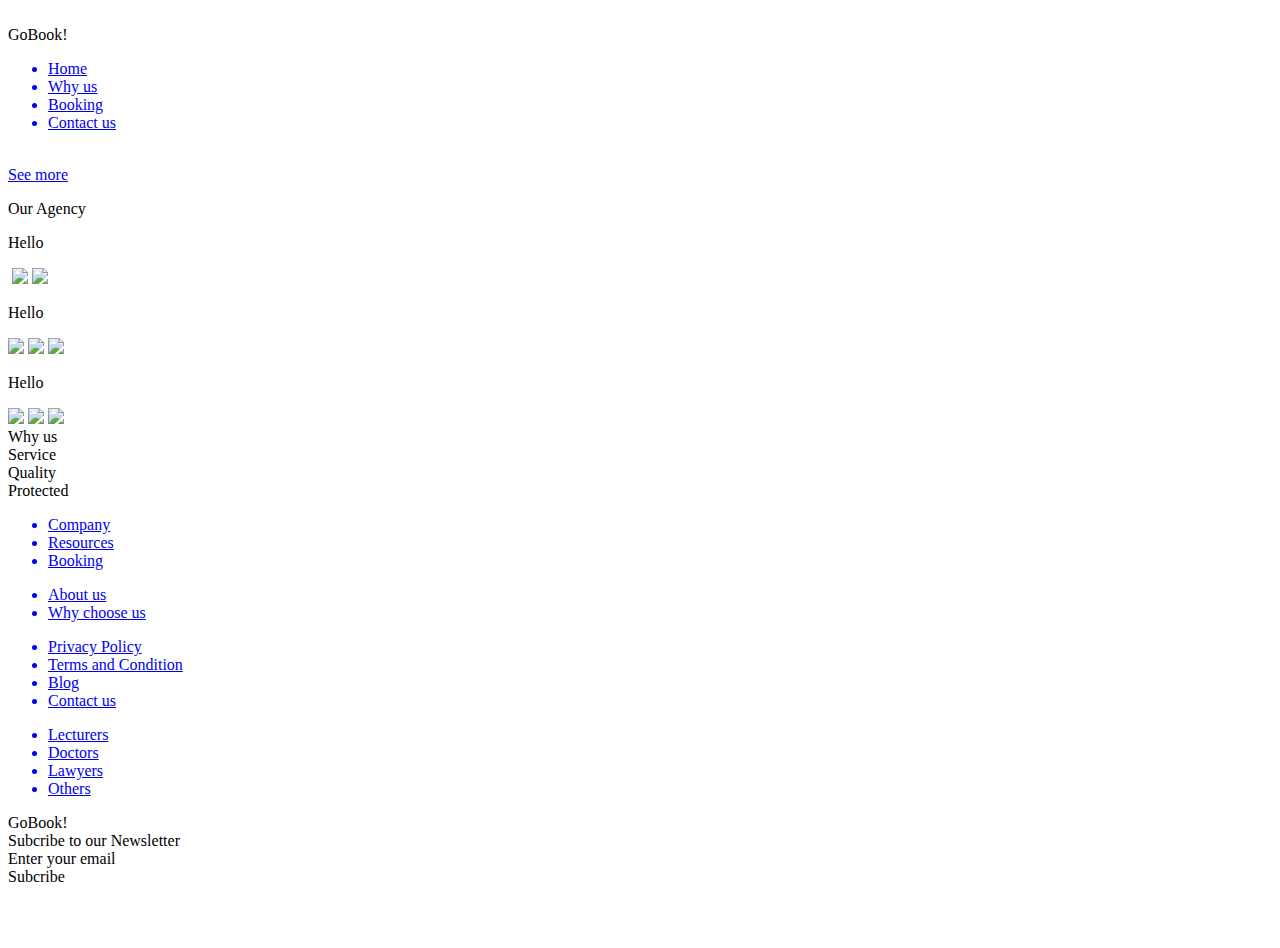
==== Innovation Project/Trang chủ/trangchu.html @ 856b2153 "update" ====
<!DOCTYPE html>
<html lang="en">

<head>
  <meta charset="UTF-8">
  <meta name="viewport" content="width=device-width, initial-scale=1.0">
  <title>Image Slider</title>
  <link rel="stylesheet" href="style2.css">
  
</head>
<body>
  <div class="logo_menu">
    <img src="./336955318_1939965119703123_5669393096625058488_n 1.png" alt="">
  </div>
  <div class="gobook_menu">
    GoBook!
  </div>
  <div class="menu">
    <a href="#">
      <ul>
        <li>Home</li>
        <li>Why us</li>
        <li>Booking</li>
        <li>Contact us</li>
      </ul>
    </a>
  </div>
  </div>
  <div class="background2">
    <div class="hinhanhdautrang">
      <img src="./Backgroundtrangchu.png" alt="">
    </div>

  </div>
  
  <div class="background">
   
   <a href="#"> <div class="seemore">See more</div> </a>
  </div>
  <!-- Đây là hình ảnh our agency-->
  <div class="agency">
    <p>Our Agency</p>
  </div>
 
  
   <!-- Đây là hình ảnh 3 khung bên dưới-->
      <div class="box1">  
        <div class="chat">
          <p class="message">Hello</p>
        </div>
     
      <div class="slideshow">
        <img src="" class="slide active">
        <img src="./Background/concho2.jpeg" class="slide">
        <img src="./Background/concho3.jpeg" class="slide">
      </div>
   
    </div>
    <div class="box2">
      <div class="chat">
        <p class="message">Hello</p>
      </div>

      <div class="slideshow">
        <img src="./Background/concho1.webp" class="slide active">
        <img src="./Background/concho2.jpeg" class="slide">
        <img src="./Background/concho3.jpeg" class="slide">
      </div>

    </div>
    <div class="box3">
      <div class="chat">
        <p class="message">Hello</p>
      </div>
 
    <div class="slideshow">
      <img src="./Background/concho1.webp" class="slide active">
      <img src="./Background/concho2.jpeg" class="slide">
      <img src="./Background/concho3.jpeg" class="slide">
    </div>

    </div>
  </div>
  <!--Đây là why us-->
  <div class="whyus">
    Why us
  </div>
  <div class="whyus_box">
    <div class="whyus_box1">
      <div class="text1">
        Service
      </div>

    </div>
    <div class="whyus_box2">
      <div class="text2">
        Quality
      </div>
    
    </div>
    <div class="whyus_box3">
      <div class="text3">
        Protected
      </div>
    
    </div>
  </div>
  
  <!-- Đây là hình ảnh 3 khung bên dưới-->
  <!-- Đây là footer - đây là menu bar-->
  <div class="footer">
    <div class="bar">
    <ul>
      <a href="#"><li>Company</li></a>
      <a href="#"><li>Resources</li></a>
      <a href="#"><li>Booking</li></a>
    </ul>
  </div>
  <!-- Đây là footer - đây là hàng thứ nhất-->

  <div class="hang1">
    <div class="bar1">
    <ul>
      <a href="#"><li>About us</li></a>
      <a href="#"><li>Why choose us</li></a>
      
    </ul>
  </div>
  <!-- Đây là footer - đây là hàng thứ hai-->
  <div class="hang2">
    <div class="bar2">
    <ul>
      <a href="#"><li>Privacy Policy</li></a>
      <a href="#"><li>Terms and Condition</li></a>
      <a href="#"><li>Blog</li></a>
      <a href="#"><li>Contact us</li></a>
      
    </ul>
  </div>
  <!-- Đây là footer - đây là hàng thứ ba-->
   <div class="hang3">
    <div class="bar3">
    <ul>
      <a href="#"><li>Lecturers</li></a>
      <a href="#"><li>Doctors</li></a>
      <a href="#"><li>Lawyers</li></a>
      <a href="#"><li>Others</li></a>
      
    </ul>
  </div>
  <!-- Đây là footer - Chữ GoBook-->
  <div class="chugobook">GoBook!</div>
  <div class="subcribe">Subcribe to our Newsletter</div>
  </div>
  <div class="background_sub"></div>
  <div class="background_sub2"></div>
  <div class="placeholder">Enter your email</div>
  <div class="chusubcribe">Subcribe</div>
  <div class="facebook"><img src="./Background/Vector.png" alt=""></div>
  <div class="twitter"><img src="./Background/twitter.png" alt=""></div>
  <div class="linkedin"><img src="./Background/Linkedin.png" alt=""></div>
 
  
  

  <script src="./index_2.js"></script>

  
</body>

</html>
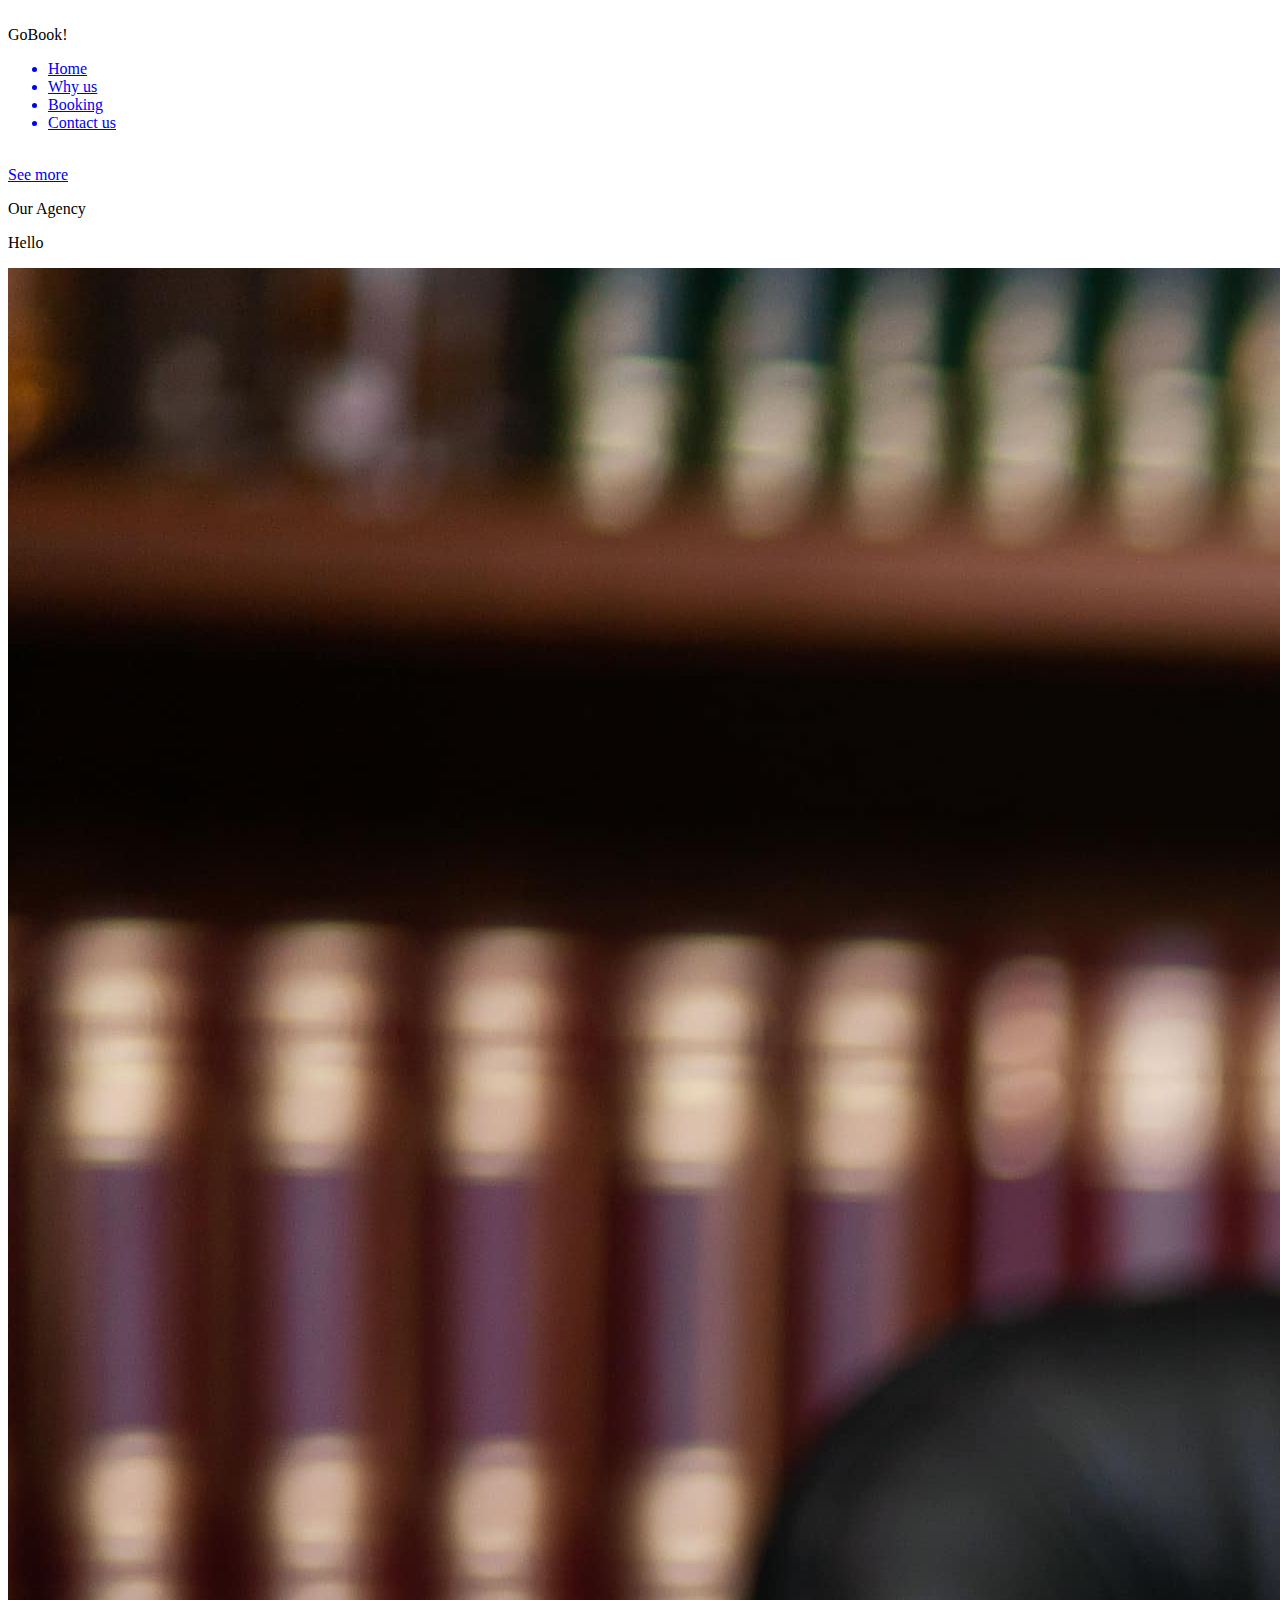
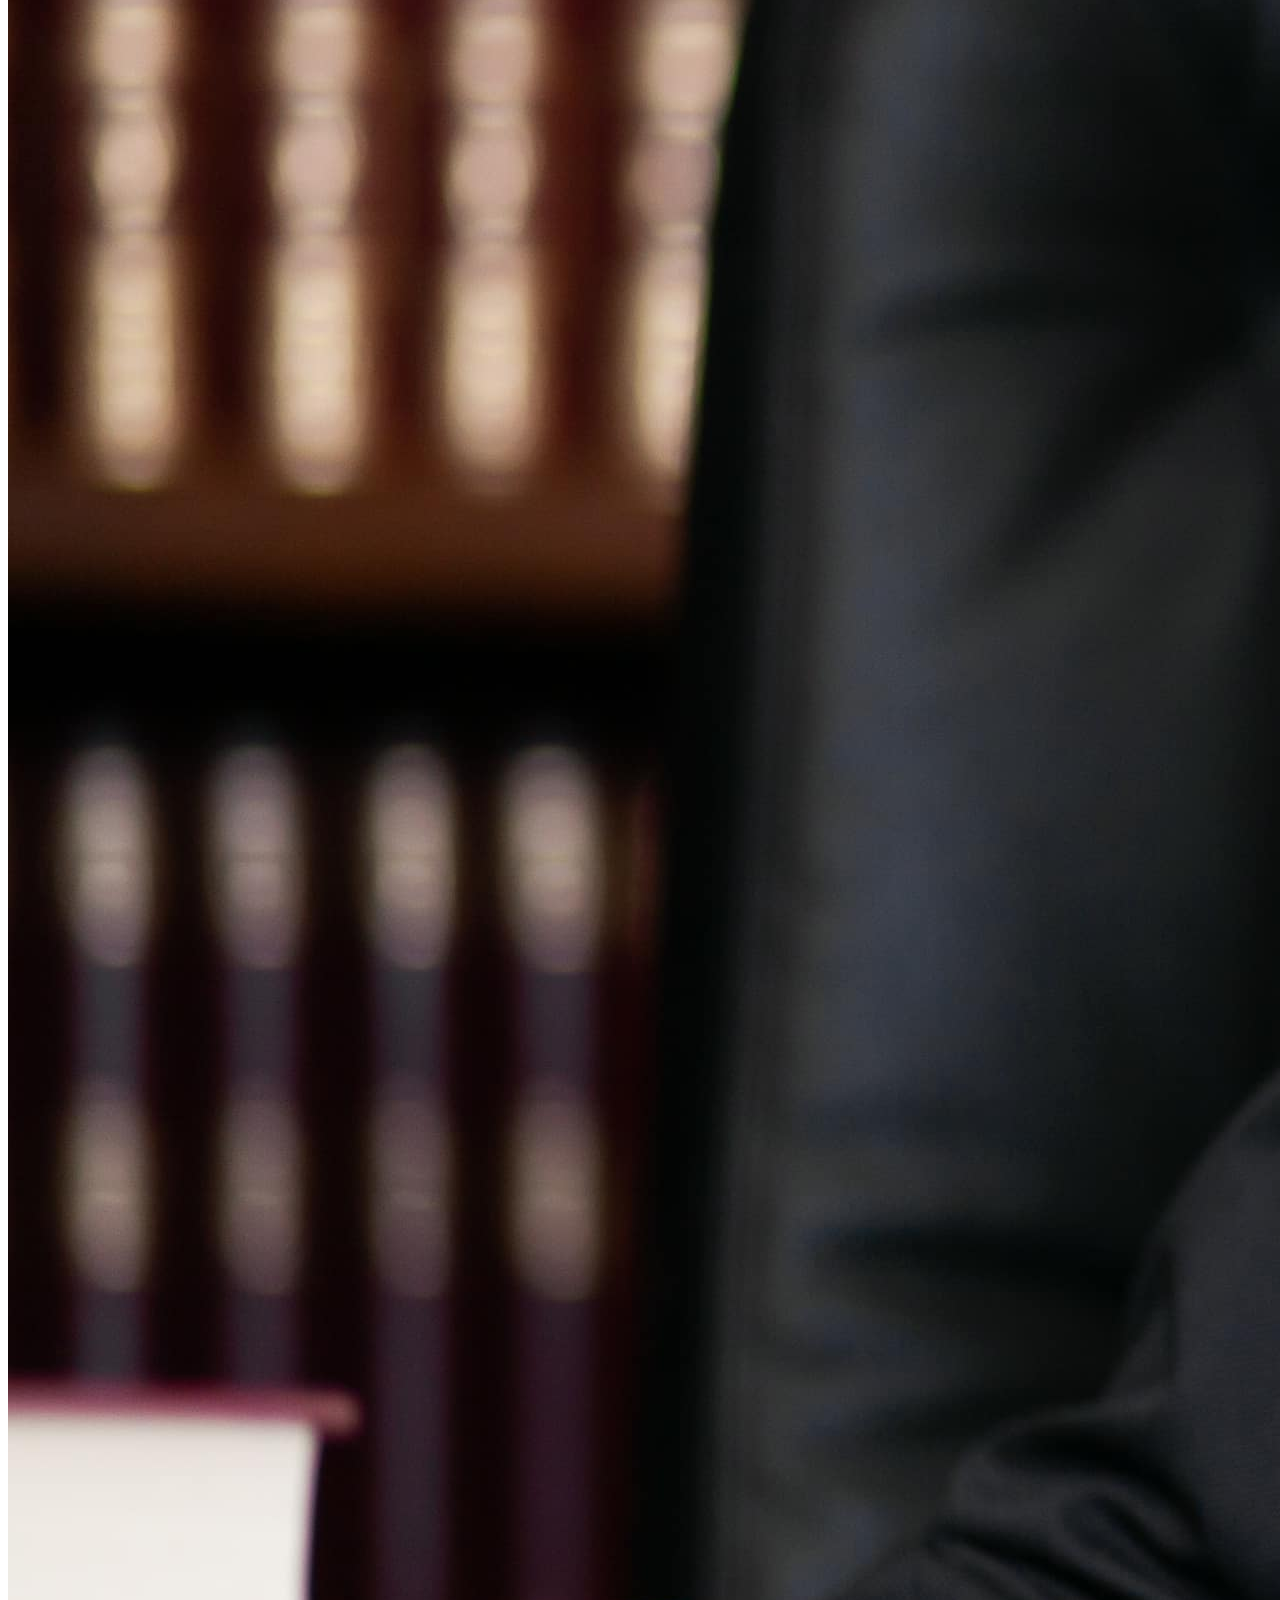
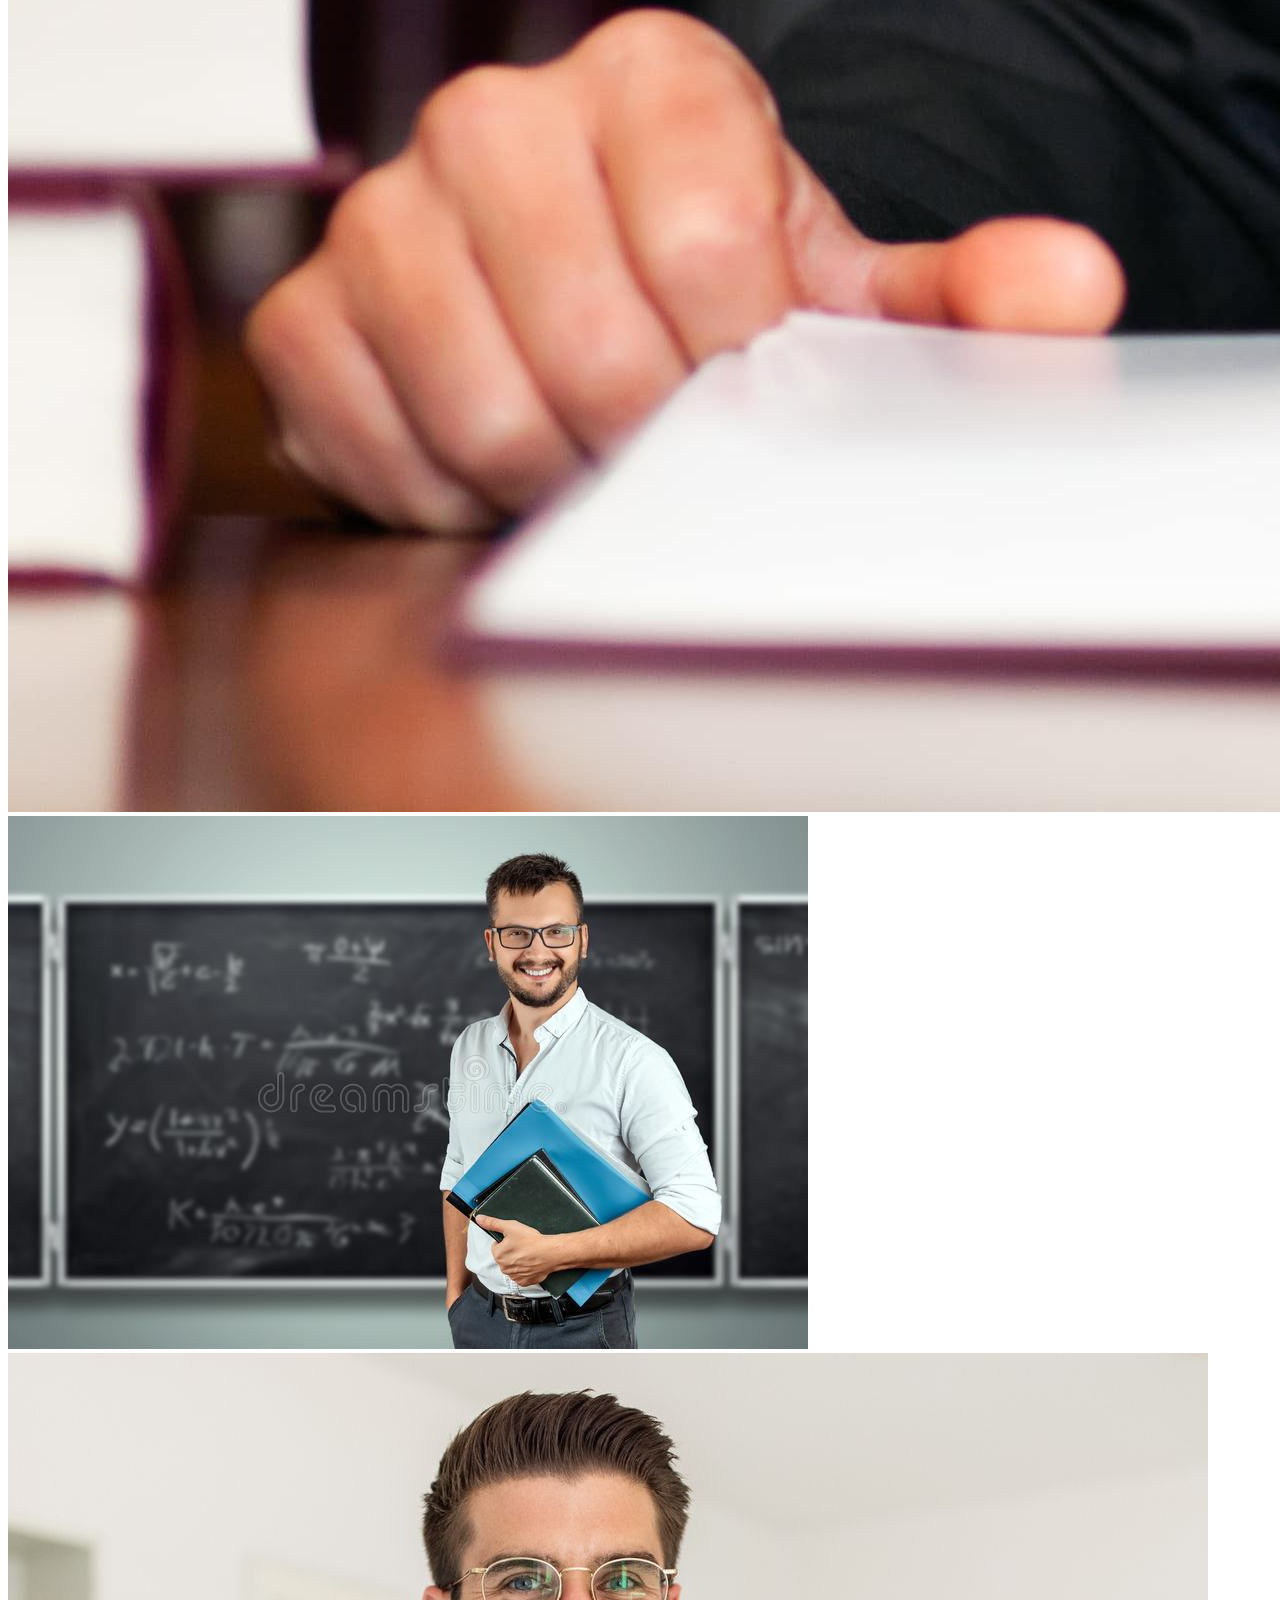
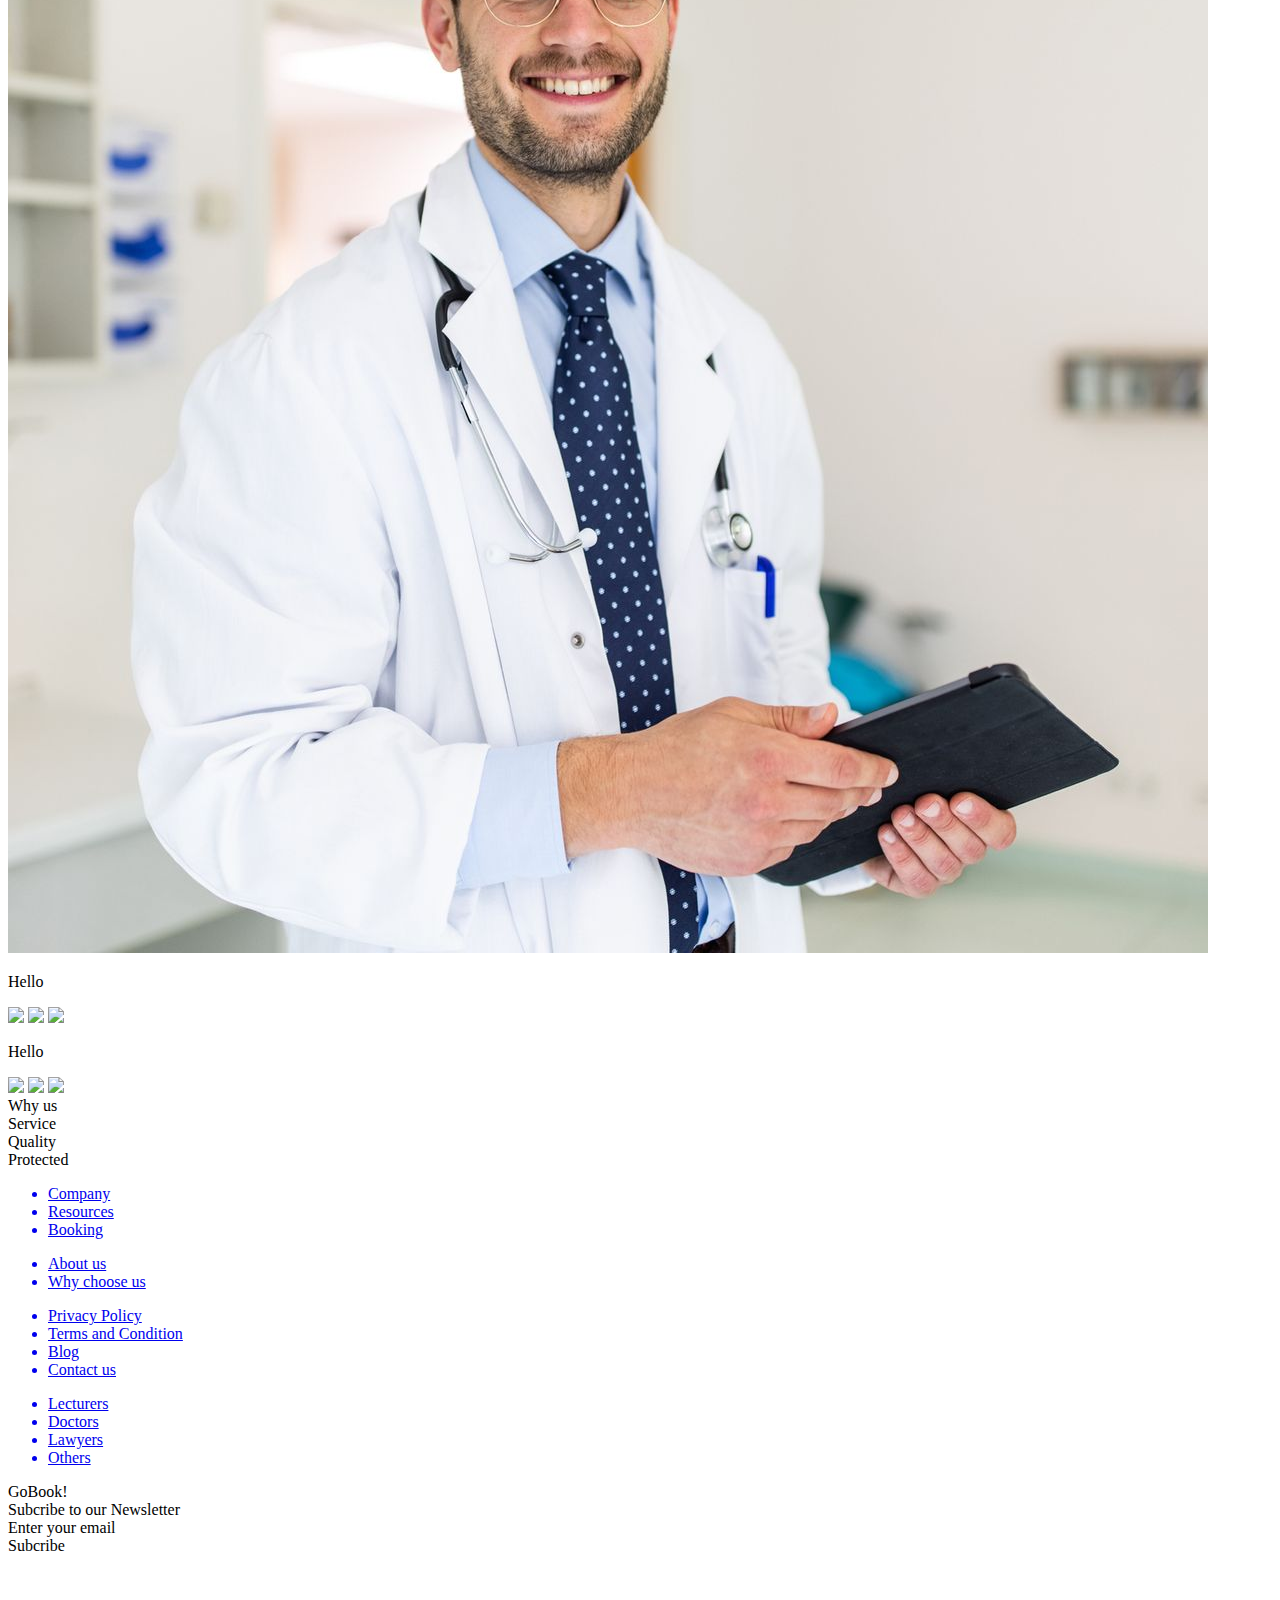
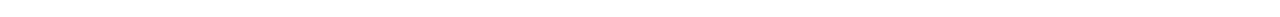
==== commit 0adc37af: "Update trangchu.html" ====
--- a/Innovation Project/Trang chủ/trangchu.html
+++ b/Innovation Project/Trang chủ/trangchu.html
@@ -50,9 +50,9 @@
         </div>
      
       <div class="slideshow">
-        <img src="" class="slide active">
-        <img src="./Background/concho2.jpeg" class="slide">
-        <img src="./Background/concho3.jpeg" class="slide">
+        <img src="./Background/Background/lawyer.jpeg" class="slide active">
+        <img src="./Background/Background/teacher1.jpeg" class="slide">
+        <img src="./Background/Background/doctor.jpeg" class="slide">
       </div>
    
     </div>
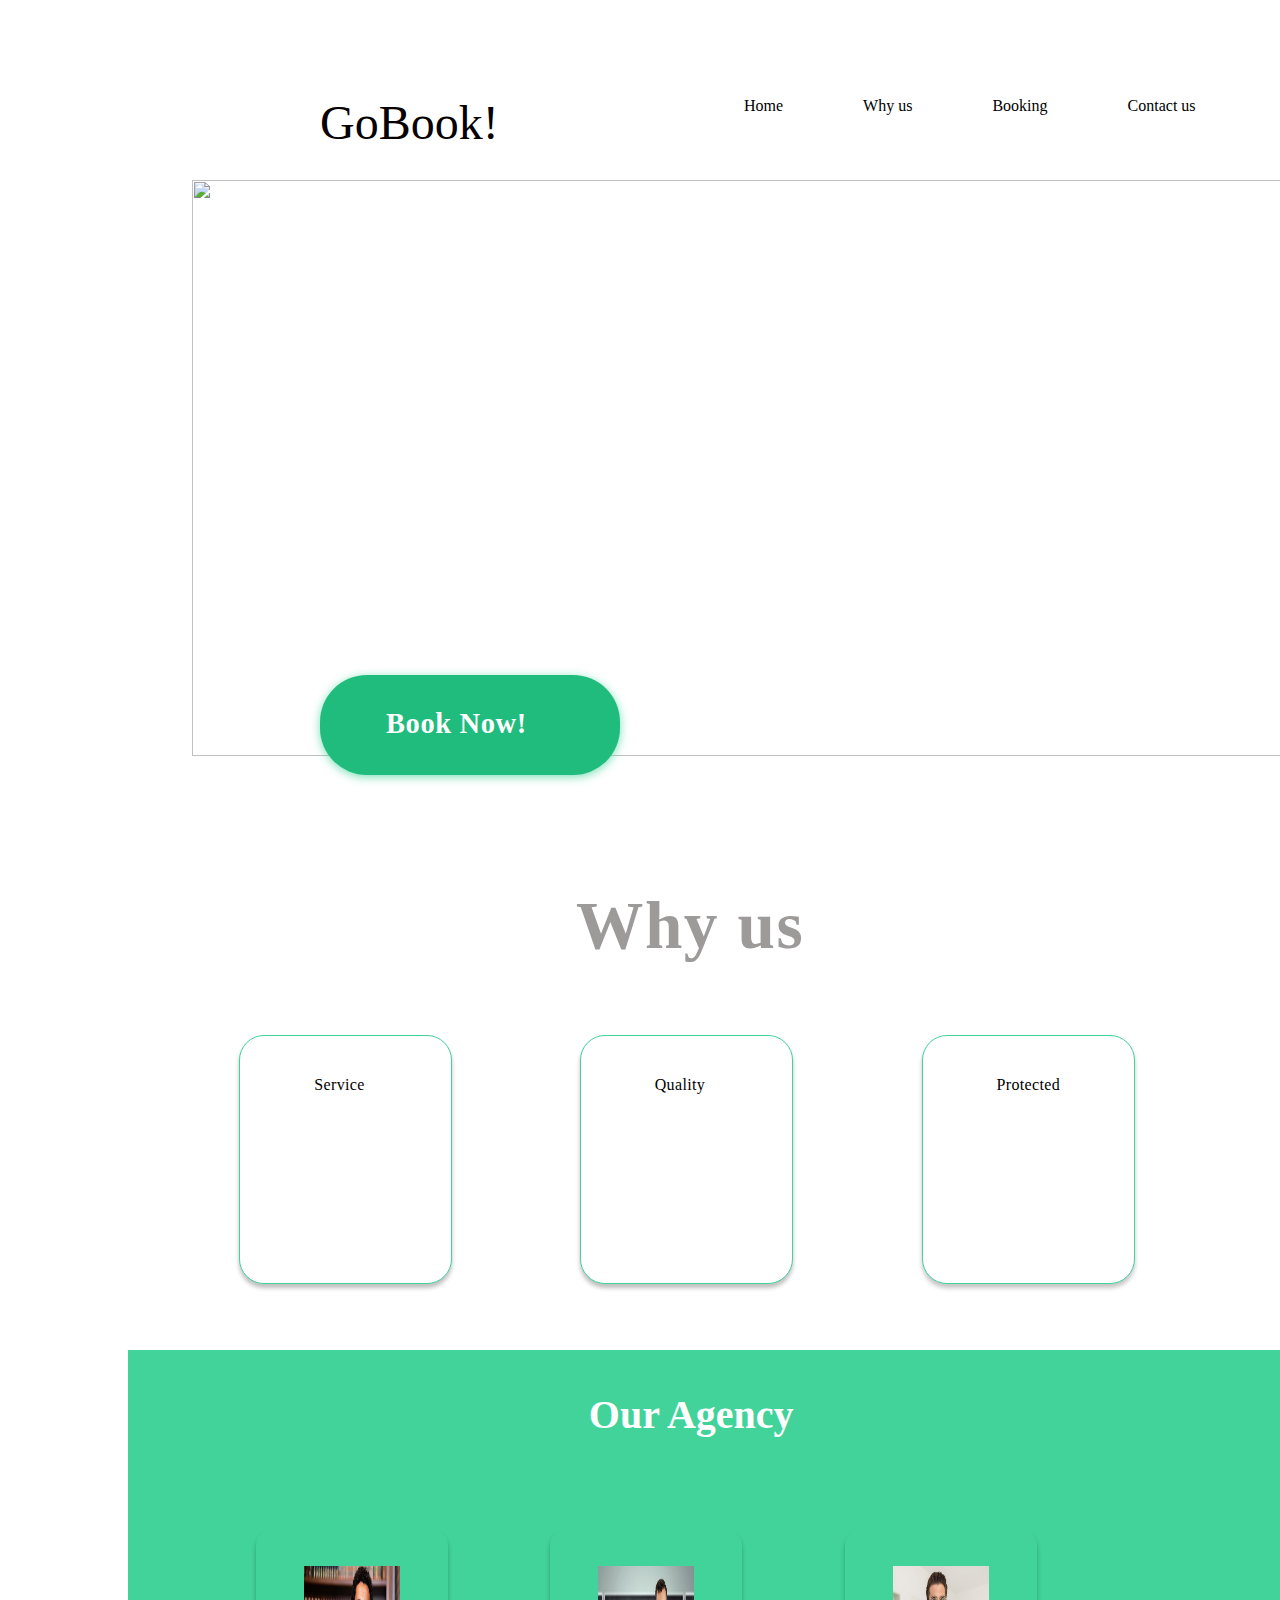
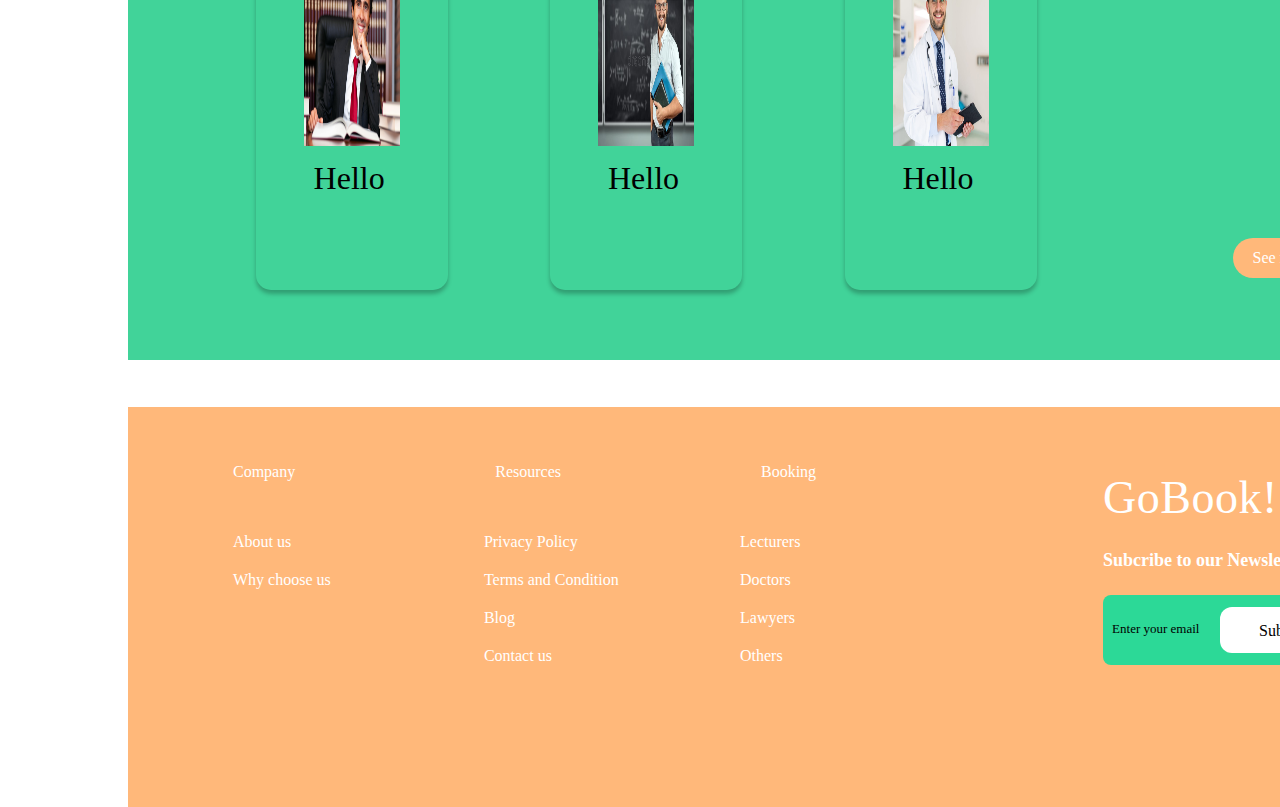
==== commit c819108c: "update" ====
--- a/Innovation Project/Trang chủ/trangchu.html
+++ b/Innovation Project/Trang chủ/trangchu.html
@@ -30,12 +30,16 @@
     <div class="hinhanhdautrang">
       <img src="./Backgroundtrangchu.png" alt="">
     </div>
+    <div class="booknow_button">
+      <a href="./booking frame9 frame11 của Thịnh lần 2/index.html">Book Now!</a>
+    </div>
 
   </div>
   
   <div class="background">
    
-   <a href="#"> <div class="seemore">See more</div> </a>
+   <a  href="./Check Agency/index.html"> 
+    <div class="seemore">See more</div></a>
   </div>
   <!-- Đây là hình ảnh our agency-->
   <div class="agency">
@@ -51,8 +55,8 @@
      
       <div class="slideshow">
         <img src="./Background/Background/lawyer.jpeg" class="slide active">
-        <img src="./Background/Background/teacher1.jpeg" class="slide">
-        <img src="./Background/Background/doctor.jpeg" class="slide">
+        <img src="./Background/Background/lawyer2.jpeg" class="slide">
+        <img src="./Background/Background/lawyer3.jpeg" class="slide">
       </div>
    
     </div>
@@ -62,9 +66,9 @@
       </div>
 
       <div class="slideshow">
-        <img src="./Background/concho1.webp" class="slide active">
-        <img src="./Background/concho2.jpeg" class="slide">
-        <img src="./Background/concho3.jpeg" class="slide">
+        <img src="./Background/Background/teacher1.jpeg" class="slide active">
+        <img src="./Background/Background/teacher2.jpeg" class="slide">
+        <img src="./Background/Background/teacher3.webp" class="slide">
       </div>
 
     </div>
@@ -74,9 +78,9 @@
       </div>
  
     <div class="slideshow">
-      <img src="./Background/concho1.webp" class="slide active">
-      <img src="./Background/concho2.jpeg" class="slide">
-      <img src="./Background/concho3.jpeg" class="slide">
+      <img src="./Background/Background/doctor.jpeg" class="slide active">
+      <img src="./Background/Background/doctor2.jpeg" class="slide">
+      <img src="./Background/Background/doctor3.jpeg" class="slide">
     </div>
 
     </div>
--- a/Innovation Project/Trang chủ/style2.css
+++ b/Innovation Project/Trang chủ/style2.css
@@ -0,0 +1,541 @@
+* {
+  font-family: customfont1;
+}
+
+body {
+
+  background-color: white;
+  width: 100%;
+  height: 100%;
+  background-size: cover;
+  background-repeat: no-repeat;
+  background-position: center;
+}
+/*Menu của header*/
+
+.menu a {
+
+  text-decoration: none;
+}
+
+.menu ul {
+
+  position: absolute;
+  list-style-type: none;
+  display: flex;
+  justify-content: center;
+  top: 9% ;
+  left: 55%;
+}
+
+.menu ul li {
+  margin-right: 80px;
+  color: black;
+}
+
+/*Chu GoBook trên thanh menu*/
+.gobook_menu {
+  position: absolute;
+  width: 630px;
+  height: 85px;
+  font-weight: 400;
+  font-size: 48px;
+  line-height: 65px;
+  color: #060000;
+  top: 10%;
+  left: 25%;
+
+
+}
+
+/*Logo trên thanh menu*/
+.logo_menu {
+  top: 10%;
+  left: 20%;
+  position: absolute;
+  width: 49px;
+  height: 62px;
+}
+
+/*Background Trang chủ*/
+.hinhanhdautrang img{
+  top: 20%;
+  position: absolute;
+  left: 15%;
+  width: 1200px;
+  height:80%;
+}
+
+/*Book now button đầu trang*/
+.booknow_button{
+  position: absolute;
+  width: 300px;
+  height: 100px;
+  top: 75%;
+  left: 25%;
+  background: #20BC7E;
+  box-shadow: 0px 2px 10px rgba(65, 211, 153, 0.7);
+  border-radius: 47px;
+}
+.booknow_button a{
+  position: absolute;
+  top: 30%;
+  left: 22%;
+  text-decoration: none;
+  color: white;
+  font-weight: 600;
+    font-size: 28.43px;
+    line-height: 37px;
+    /* identical to box height */
+    letter-spacing: 0.023em;
+}
+.booknow_button a:hover
+{
+  color: crimson;
+  transition: 0.5s ease-in-out;
+}
+
+
+
+/* đây là phần nền màu xanh*/
+
+
+.background {
+  background-position: cover;
+  top: 150%;
+  left: 10%;
+  position: absolute;
+  background-color: #41D399;
+  width: 1300px;
+  height: 610px;
+}
+
+/* đây là phần chữ agency*/
+.agency {
+  color: white;
+  position: absolute;
+  top:150%;
+  left: 46%;
+  font-weight: 700;
+  font-size: 40px;
+  line-height: 49px;
+
+color: #FFFEFE;
+}
+
+/*Đây là ô see more*/
+.seemore {
+  color: white;
+  text-decoration: none;
+  list-style-type: none;
+  display: flex;
+  flex-direction: column;
+  justify-content: center;
+  align-items: center;
+  padding: 0px;
+  gap: 8px;
+  left: 85%;
+  top: 80%;
+  position: absolute;
+  width: 99px;
+  height: 40px;
+  background: #FFB87A;
+  border-radius: 100px;
+}
+#seemore_hover{
+  color: red;
+  transition: 0.5 ease-in-out;
+}
+
+/* đây là ô thứ nhất trên màn hình*/
+
+.box1 {
+
+  position: absolute;
+  top: 170%;
+  left: 20%;
+  width: 15%;
+  height: 40%;
+  animation: changeColor 3s infinite;
+  border-radius: 15px;
+  box-shadow: 0px 4px 4px rgba(0, 0, 0, 0.25);
+
+}
+
+@keyframes changeColor {
+  0% {
+    background-color: white;
+  }
+
+  50% {
+    background-color: white;
+  }
+
+  100% {
+    background-color: whitesmoke;
+  }
+}
+
+/* đây là ô chữ ở bên dưới mỗi hình*/
+.chat {
+  color: black;
+  position: absolute;
+  top: 55%;
+  left: 30%;
+  font-size: 200%;
+}
+
+/* đây là ô thứ hai trên màn hình*/
+.box2 {
+  position: absolute;
+  top:170%;
+  left: 43%;
+  width: 15%;
+  height: 40%;
+  animation: changeColor 3s infinite;
+  border-radius: 15px;
+  box-shadow: 0px 4px 4px rgba(0, 0, 0, 0.25);
+}
+
+/* đây là ô thứ ba trên màn hình*/
+.box3 {
+  position: absolute;
+  top: 170%;
+  left: 66%;
+  width: 15%;
+  height: 40%;
+  animation: changeColor 3s infinite;
+  border-radius: 15px;
+  box-shadow: 0px 4px 4px rgba(0, 0, 0, 0.25);
+}
+
+/* Đây là phần Why us*/
+.text1{
+  position: absolute;
+  top: 10%;
+  left: 35%;
+  line-height: 47px;
+  text-align: center;
+  letter-spacing: 0.023em;
+  color: #000000;
+}
+.text2 {
+  position: absolute;
+  top: 10%;
+  left: 35%;
+  line-height: 47px;
+  text-align: center;
+  letter-spacing: 0.023em;
+  color: #000000;
+}
+.text3 {
+  position: absolute;
+  top: 10%;
+  left: 35%;
+  line-height: 47px;
+  text-align: center;
+  letter-spacing: 0.023em;
+  color: #000000;
+}
+.whyus{
+  position: absolute;
+  top: 98%;
+  left: 45%;
+  font-weight: 600;
+  font-size: 67.34px;
+  line-height: 88px;
+  text-align: center;
+  letter-spacing: 0.023em;
+
+  color: #9D9A9A;
+}
+.whyus_box{
+ 
+
+}
+.whyus_box1{
+top: 115%;
+  left: 18.7%;
+  position: absolute;
+  background: white;
+  width: 211px;
+  height: 247px;
+  box-shadow: 0px 4px 4px rgba(0, 0, 0, 0.25);
+  border-radius: 25px;
+  border-color: #41D399;
+  border-width: 1px;
+  border-style: solid;
+
+
+}
+.whyus_box2 {
+top: 115%;
+  left: 45.3%;
+  position: absolute;
+  background: white;
+  width: 211px;
+  height: 247px;
+  box-shadow: 0px 4px 4px rgba(0, 0, 0, 0.25);
+  border-radius: 25px;
+  border-color: #41D399;
+  border-width: 1px;
+  border-style: solid;
+
+
+}
+.whyus_box3 {
+top: 115%;
+  left: 72%;
+  position: absolute;
+  background: white;
+  width: 211px;
+  height: 247px;
+  box-shadow: 0px 4px 4px rgba(27, 26, 26, 0.25);
+  border-width: 1px;
+  border-style: solid;
+  border-radius: 25px ;
+  border-color: #41D399;
+
+
+}
+
+
+/* đây thanh menu bar ở phần footer*/
+
+.bar a {
+  text-decoration: none;
+}
+
+.bar ul {
+  position: absolute;
+  list-style-type: none;
+
+  display: flex;
+  justify-content: center;
+  top: 10%;
+  left: 5%;
+}
+
+.bar li {
+  color: white;
+  margin-right: 200px;
+
+}
+
+.footer {
+  background-position: cover;
+  top: 223%;
+  left: 10%;
+  position: absolute;
+  background-color: #FFB87A;
+  width: 1300px;
+  height: 400px;
+}
+
+ul li:hover {
+
+  color: royalblue;
+}
+
+ul li:active {
+
+  color: white;
+}
+
+
+/* đây thanh menu bar ở phần footer*/
+
+/*Đây là hàng 1 của footer*/
+.bar1 a {
+  text-decoration: none;
+}
+
+.bar1 ul {
+
+  position: absolute;
+  list-style-type: none;
+  display: inl;
+  justify-content: center;
+  top: 25%;
+  left: 5%;
+}
+
+.bar1 ul li {
+  color: white;
+  padding: 10px 0;
+  /* Tạo khoảng cách 10px giữa chúng theo chiều dọc */
+}
+
+
+/*Đây là hàng 2 của footer*/
+.bar2 a {
+  text-decoration: none;
+}
+
+.bar2 ul {
+  position: absolute;
+  list-style-type: none;
+  display: inl;
+  justify-content: center;
+  top: 25%;
+  left: 24.3%;
+}
+
+.bar2 ul li {
+  color: white;
+  padding: 10px 0;
+  /* Tạo khoảng cách 10px giữa chúng theo chiều dọc */
+}
+
+/*Đây là hàng 3 của footer*/
+.bar3 a {
+  text-decoration: none;
+}
+
+.bar3 ul {
+  position: absolute;
+  list-style-type: none;
+  justify-content: center;
+  top: 25%;
+  left: 44%;
+}
+
+.bar3 ul li {
+  color: white;
+  padding: 10px 0;
+  /* Tạo khoảng cách 10px giữa chúng theo chiều dọc */
+}
+
+/*Chu Gobook*/
+.chugobook {
+  position: absolute;
+  color: white;
+  top: 14%;
+  left: 75%;
+  font-weight: 400;
+  font-size: 46px;
+  line-height: 150%;
+  /* or 69px */
+  letter-spacing: 0.5px;
+}
+
+.subcribe {
+  position: absolute;
+  color: white;
+  top: 35%;
+  left: 75%;
+  font-weight: 600;
+  font-size: 18px;
+  line-height: 150%;
+
+}
+
+.background_sub {
+  top: 47%;
+  left: 75%;
+  width: 320px;
+  height: 70px;
+  position: absolute;
+  background: #2CD997;
+  border-radius: 8px;
+}
+
+.background_sub2 {
+  top: 50%;
+  left: 84%;
+  width: 100px;
+  height: 20px;
+  position: absolute;
+  background: white;
+  border-radius: 8px;
+  display: flex;
+  flex-direction: row;
+  align-items: flex-start;
+  padding: 13px 30px;
+  gap: 10px;
+  border-radius: 12px;
+
+}
+
+.placeholder {
+  position: absolute;
+  top: 53%;
+  left: 75.7%;
+  font-weight: 400;
+  font-size: 13px;
+  line-height: 150%;
+  /* or 24px */
+}
+
+.chusubcribe {
+  position: absolute;
+  top: 53%;
+  left: 87%;
+  font-weight: 400;
+  font-size: 16px;
+  line-height: 150%;
+
+}
+
+.facebook {
+  position: absolute;
+  top: 90%;
+  left: 75%;
+}
+
+.twitter {
+  position: absolute;
+  top: 90%;
+  left: 80%;
+}
+
+.linkedin {
+  position: absolute;
+  top: 90%;
+  left: 85%;
+
+}
+
+@font-face {
+  font-family: 'customfont2';
+  src: url(./Font/font1.ttf);
+}
+
+@font-face {
+  font-family: 'customfont1';
+  src: url(./Font/font2.ttf);
+}
+
+
+
+
+
+
+
+
+
+
+
+/* Hình 1*/
+.slideshow {
+  position: absolute;
+  top: 10%;
+  left: 25%;
+  width: 50%;
+  height: 50%;
+  display: flex;
+  justify-content: center;
+}
+
+.slide {
+  display: none;
+  max-width: 100%;
+  height: auto;
+  opacity: 0;
+  transition: opacity 1s ease-in-out;
+}
+
+.active {
+  display: block;
+  opacity: 1;
+}